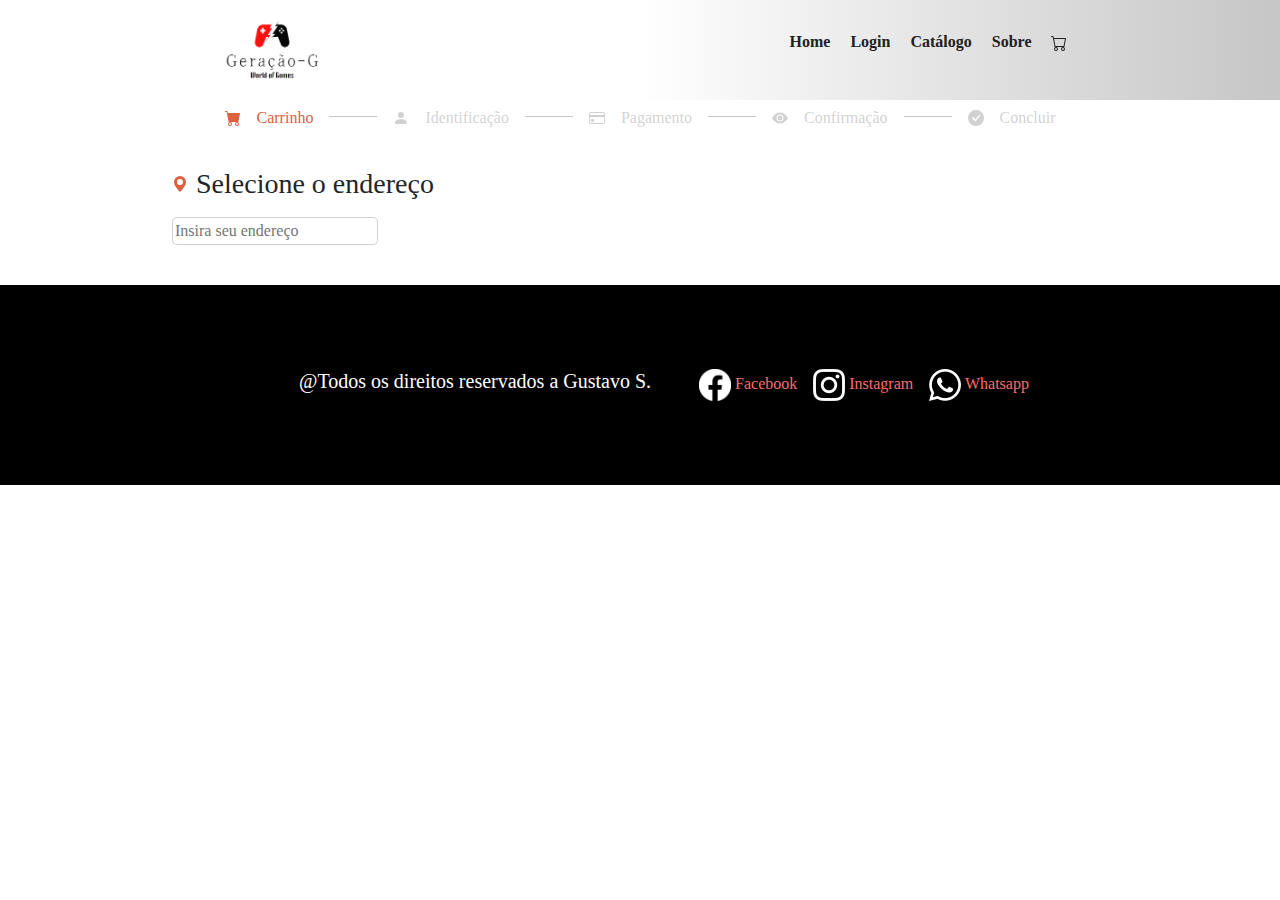
==== pages/carrinho.html @ b07d60b7 "Initial commit" ====
<!DOCTYPE html>
<html lang="en">
<head>
    <meta charset="UTF-8">
    <meta http-equiv="X-UA-Compatible" content="IE=edge">
    <meta name="viewport" content="width=device-width, initial-scale=1.0">
    <title>Carrinho - Geração-G</title>
    <link rel="stylesheet" href="/styles/main.css">
    <link rel="stylesheet" href="/styles/carrinho.css">
    <link rel="stylesheet" href="https://cdn.jsdelivr.net/npm/bootstrap@5.3.2/dist/css/bootstrap.min.css">
</head>
<body>
    <div class="page">
        <header>
            <div class="logo">
                <img src="../images/icon/logo png.png" alt="">
            </div>
            <nav>
                <ul>
                    <li><a href="../index.html">Home</a></li>
                    <li><a href="login.html">Login</a></li>
                    <li><a href="catalogo.html">Catálogo</a></li>
                    <li><a href="sobre.html">Sobre</a></li>
                    <li><a href="carrinho.html"><svg xmlns="http://www.w3.org/2000/svg" width="16" height="16" fill="currentColor" class="bi bi-cart" viewBox="0 0 16 16">
                        <path d="M0 1.5A.5.5 0 0 1 .5 1H2a.5.5 0 0 1 .485.379L2.89 3H14.5a.5.5 0 0 1 .491.592l-1.5 8A.5.5 0 0 1 13 12H4a.5.5 0 0 1-.491-.408L2.01 3.607 1.61 2H.5a.5.5 0 0 1-.5-.5M3.102 4l1.313 7h8.17l1.313-7H3.102zM5 12a2 2 0 1 0 0 4 2 2 0 0 0 0-4m7 0a2 2 0 1 0 0 4 2 2 0 0 0 0-4m-7 1a1 1 0 1 1 0 2 1 1 0 0 1 0-2m7 0a1 1 0 1 1 0 2 1 1 0 0 1 0-2"/>
                      </svg></a></li>
                </ul>
            </nav>
        </header>
            <main>
                <section id="processoPagamento" class="d-flex justify-content-center gap-3">
                    <div id="carrinho" class="d-flex gap-3 align-items-center">
                        <svg xmlns="http://www.w3.org/2000/svg" width="16" height="16" fill="#dd6041" class="bi bi-cart-fill" viewBox="0 0 16 16">
                            <path d="M0 1.5A.5.5 0 0 1 .5 1H2a.5.5 0 0 1 .485.379L2.89 3H14.5a.5.5 0 0 1 .491.592l-1.5 8A.5.5 0 0 1 13 12H4a.5.5 0 0 1-.491-.408L2.01 3.607 1.61 2H.5a.5.5 0 0 1-.5-.5M5 12a2 2 0 1 0 0 4 2 2 0 0 0 0-4m7 0a2 2 0 1 0 0 4 2 2 0 0 0 0-4m-7 1a1 1 0 1 1 0 2 1 1 0 0 1 0-2m7 0a1 1 0 1 1 0 2 1 1 0 0 1 0-2"/>
                          </svg>
                          <h5 class="my-2">Carrinho</h5>
                    </div>
                    <div id="linha" >
                        <hr style="background-color: black">
                    </div>
                    <div id="identificacao" class="d-flex gap-3 align-items-center">
                        <svg xmlns="http://www.w3.org/2000/svg" width="16" height="16" fill="#8080805d" class="bi bi-person-fill" viewBox="0 0 16 16">
                            <path d="M3 14s-1 0-1-1 1-4 6-4 6 3 6 4-1 1-1 1zm5-6a3 3 0 1 0 0-6 3 3 0 0 0 0 6"/>
                          </svg>
                          <h5 class="my-1">Identificação</h5>

                    </div>
                    <div id="linha" >
                        <hr style="background-color: black">
                    </div>
                    <div id="pagamento" class="d-flex gap-3 align-items-center">
                        <svg xmlns="http://www.w3.org/2000/svg" width="16" height="16" fill="#8080805d" class="bi bi-credit-card" viewBox="0 0 16 16">
                            <path d="M0 4a2 2 0 0 1 2-2h12a2 2 0 0 1 2 2v8a2 2 0 0 1-2 2H2a2 2 0 0 1-2-2zm2-1a1 1 0 0 0-1 1v1h14V4a1 1 0 0 0-1-1zm13 4H1v5a1 1 0 0 0 1 1h12a1 1 0 0 0 1-1z"/>
                            <path d="M2 10a1 1 0 0 1 1-1h1a1 1 0 0 1 1 1v1a1 1 0 0 1-1 1H3a1 1 0 0 1-1-1z"/>
                          </svg>
                          <h5 class="my-2">Pagamento</h5>
                    </div>
                    <div id="linha" >
                        <hr style="background-color: black">
                    </div>
                    <div id="confirmacao" class="d-flex gap-3 align-items-center">
                        <svg xmlns="http://www.w3.org/2000/svg" width="16" height="16" fill="#8080805d" class="bi bi-eye-fill" viewBox="0 0 16 16">
                            <path d="M10.5 8a2.5 2.5 0 1 1-5 0 2.5 2.5 0 0 1 5 0"/>
                            <path d="M0 8s3-5.5 8-5.5S16 8 16 8s-3 5.5-8 5.5S0 8 0 8m8 3.5a3.5 3.5 0 1 0 0-7 3.5 3.5 0 0 0 0 7"/>
                          </svg>
                          <h5 class="my-2">Confirmação</h5>
                    </div>
                    <div id="linha" >
                        <hr style="background-color: black">
                    </div>
                    <div id="concluir" class="d-flex gap-3 align-items-center">
                        <svg xmlns="http://www.w3.org/2000/svg" width="16" height="16" fill="#8080805d" class="bi bi-check-circle-fill" viewBox="0 0 16 16">
                            <path d="M16 8A8 8 0 1 1 0 8a8 8 0 0 1 16 0m-3.97-3.03a.75.75 0 0 0-1.08.022L7.477 9.417 5.384 7.323a.75.75 0 0 0-1.06 1.06L6.97 11.03a.75.75 0 0 0 1.079-.02l3.992-4.99a.75.75 0 0 0-.01-1.05z"/>
                          </svg>
                          <h5 class="my-2">Concluir</h5>
                    </div>
                </section>
                <section id="selectCep" class="container my-4">
                    <div id="endereco" class="d-flex align-items-center gap-2">
                        <svg xmlns="http://www.w3.org/2000/svg" width="16" height="16" fill="#dd6041" class="bi bi-geo-alt-fill" viewBox="0 0 16 16">
                            <path d="M8 16s6-5.686 6-10A6 6 0 0 0 2 6c0 4.314 6 10 6 10m0-7a3 3 0 1 1 0-6 3 3 0 0 1 0 6"/>
                          </svg>
                          <h3 class="my-2">Selecione o endereço</h3>
                    </div>
                    <div id="inputCep">
                        <input  class="my-2" name="cep" id="cep" placeholder="Insira seu endereço">
                    </div>
                </section>

                <section id="produtos">
                        

                </section>

            </main>

            <footer class="d-flex">
                <div class="container-fluid d-flex align-items-center justify-content-center">
                  <div class="rights mx-5">
                    <h5>@Todos os direitos reservados a Gustavo S.</h5>
                  </div>
                  <div class="img-redes d-flex gap-3">
                    <a href="#"><img src="../images/icon/facebook-icon-white-png.png" alt=""> Facebook</a>
                    <a href="#"><img src="../images/icon/instagram-icon-512x512-j4mm2gtq.png" alt=""> Instagram</a>
                    <a href="#"><img src="../images/icon/whatsapp-icon-white.png" alt=""> Whatsapp</a>
                  </div>
                </div>
                
              </footer>
        
    </div>


    <script src="https://cdn.jsdelivr.net/npm/@popperjs/core@2.11.8/dist/umd/popper.min.js" integrity="sha384-I7E8VVD/ismYTF4hNIPjVp/Zjvgyol6VFvRkX/vR+Vc4jQkC+hVqc2pM8ODewa9r" crossorigin="anonymous"></script>
</body>
</html>
---- styles/main.css ----
*{
    text-decoration: none !important;
    font-family: 'Trebuchet MS', 'Lucida Sans Unicode', 'Lucida Grande', 'Lucida Sans'!important;
}


:root{
    --cor-fundo: #ffffff;
    --cor-nav:#222020;
    --cor-hover:#fa0000;
    --cor-cinza:#e9e9e9;
    --cor-form:#000000b9;
    --cor-cinza-claro:#e2e2e2;
    --cor-link:#fa6d6d;
    --cor-titulo: rgb(255, 255, 255); 
    --cor-stroke: #000000;  
}

header{
    width: 100% !important;
    height: 100px !important;
    display: flex !important;
    flex-direction: row !important;
    justify-content: space-around !important;
    align-items: center !important;
    background: linear-gradient(90deg, rgb(255, 255, 255) 50%, rgb(199, 198, 198) 100%);
}
.logo img{
    width: 120px !important;
    height: 90px !important;
    border-radius: 80px !important;
    background-color: var(--cor-fundo);

}
header nav ul {
    display: flex!important;
    flex-direction: row!important;
    list-style: none !important;
    gap: 20px;
}

header nav ul li a{
    font-weight: bold !important;
    color:var(--cor-nav) !important;
    transition: color 300ms !important;
}

header nav ul li a:hover{
    color: var(--cor-hover) !important;

}


footer{
    width: 100%;
    height: 13rem;
    background-color: #000000;
    border-top: 0.5rem solid #ffffff;
    color: var(--cor-titulo);
}
.img-redes a img{
    width: 2rem;
    height: 2rem;
}
footer a{
    color: var(--cor-link);
}
footer a:hover{
    color: var(--cor-hover);
}
---- styles/carrinho.css ----
#carrinho h5{
    color: #dd6041 !important;
}
section h5{
    color: #8080805d !important;
    font-size: 12pt;
}
#linha{
    
    width: 3rem;
    height: 0.2rem;
}

#selectCep{
    width: 60rem;
}
input{
    border-radius: 5px;
    border: 1px solid #8080805d;
}
input:focus{
    outline: none;
    border: 2px solid #dd6041;
}
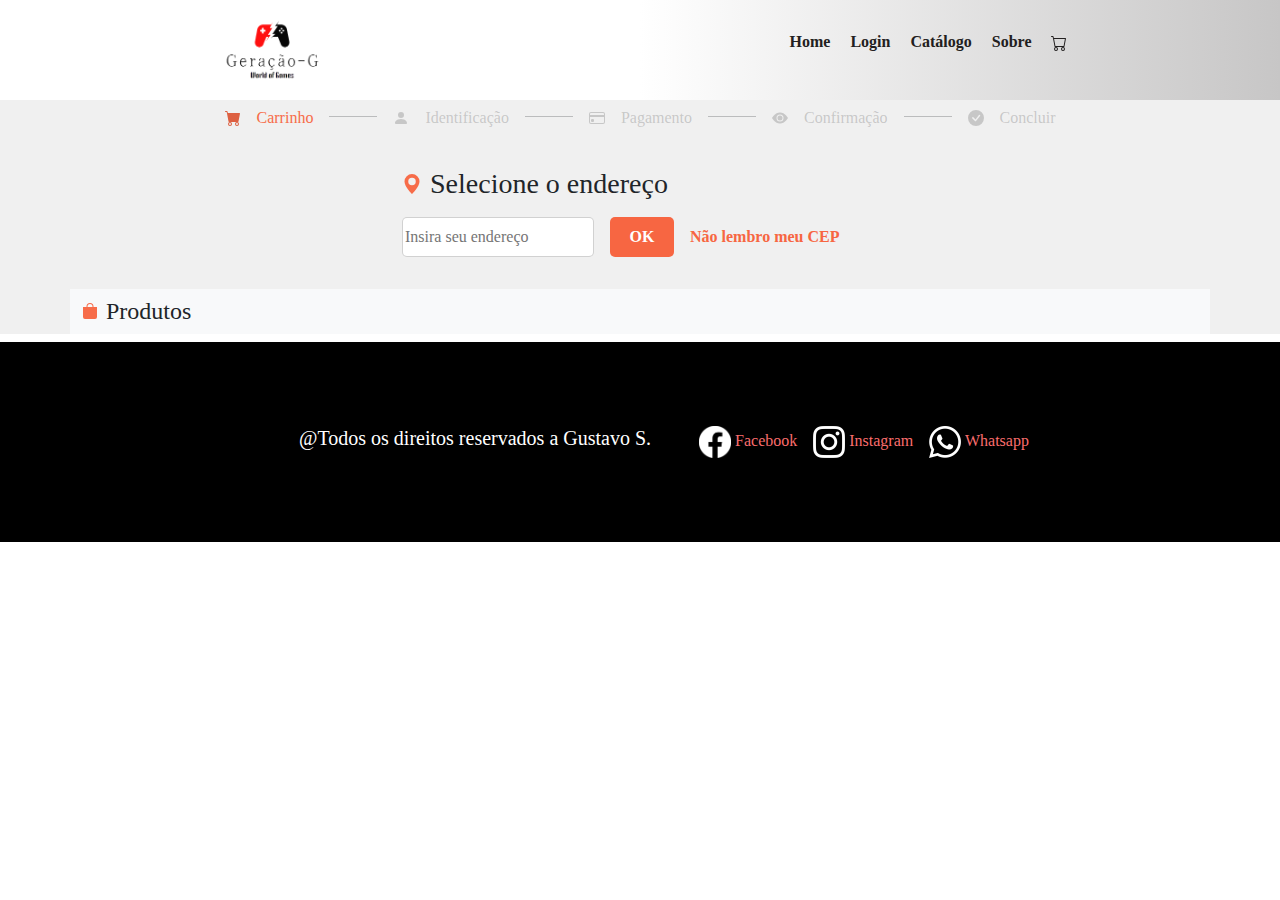
==== commit 343c4c79: "up" ====
--- a/pages/carrinho.html
+++ b/pages/carrinho.html
@@ -75,15 +75,28 @@
                           <h5 class="my-2">Concluir</h5>
                     </div>
                 </section>
-                <section id="selectCep" class="container my-4">
-                    <div id="endereco" class="d-flex align-items-center gap-2">
-                        <svg xmlns="http://www.w3.org/2000/svg" width="16" height="16" fill="#dd6041" class="bi bi-geo-alt-fill" viewBox="0 0 16 16">
-                            <path d="M8 16s6-5.686 6-10A6 6 0 0 0 2 6c0 4.314 6 10 6 10m0-7a3 3 0 1 1 0-6 3 3 0 0 1 0 6"/>
+                <section id="selectCep" class="my-4">
+                    <div class="container">
+                        <div id="endereco" class="d-flex align-items-center gap-2">
+                            <svg xmlns="http://www.w3.org/2000/svg" width="20" height="20" fill="#f76c49" class="bi bi-geo-alt-fill" viewBox="0 0 16 16">
+                                <path d="M8 16s6-5.686 6-10A6 6 0 0 0 2 6c0 4.314 6 10 6 10m0-7a3 3 0 1 1 0-6 3 3 0 0 1 0 6"/>
+                              </svg>
+                              <h3 class="my-2">Selecione o endereço</h3>
+                        </div>
+                        <div id="inputCep" class="d-flex align-items-center gap-3">
+                            <input  class="my-2" name="cep" id="cep" placeholder="Insira seu endereço">
+                            <button type="button" name="btnCep" id="btnCep">OK</button>
+                            <a href="https://buscacepinter.correios.com.br/app/endereco/index.php" target="_blank" id="esqueciCEP" >Não lembro meu CEP</a>
+                        
+                        </div>
+                    </div>
+                </section>
+                <section id="produtos" class="container bg-light">
+                    <div id="boxCarrinho" class="d-flex align-items-center gap-2">
+                        <svg xmlns="http://www.w3.org/2000/svg" width="16" height="16" fill="#f76c49" class="bi bi-bag-fill" viewBox="0 0 16 16">
+                            <path d="M8 1a2.5 2.5 0 0 1 2.5 2.5V4h-5v-.5A2.5 2.5 0 0 1 8 1m3.5 3v-.5a3.5 3.5 0 1 0-7 0V4H1v10a2 2 0 0 0 2 2h10a2 2 0 0 0 2-2V4z"/>
                           </svg>
-                          <h3 class="my-2">Selecione o endereço</h3>
-                    </div>
-                    <div id="inputCep">
-                        <input  class="my-2" name="cep" id="cep" placeholder="Insira seu endereço">
+                          <h4 class="my-2">Produtos</h4>
                     </div>
                 </section>
 
--- a/styles/carrinho.css
+++ b/styles/carrinho.css
@@ -1,5 +1,9 @@
+main{
+    background-color: #f0f0f0;
+}
+
 #carrinho h5{
-    color: #dd6041 !important;
+    color: #f76c49 !important;
 }
 section h5{
     color: #8080805d !important;
@@ -12,13 +16,31 @@
 }
 
 #selectCep{
-    width: 60rem;
+    width: 100rem;
+    margin-left: 10rem;
 }
 input{
+    width: 12rem;
+    height: 2.5rem;
     border-radius: 5px;
     border: 1px solid #8080805d;
 }
 input:focus{
     outline: none;
-    border: 2px solid #dd6041;
-}+    border: 2px solid #f76642;
+}
+
+#btnCep{
+    width: 4rem;
+    height: 2.5rem;
+    border: none;
+    border-radius: 5px;
+    background-color: #f76642;
+    color: var(--cor-fundo);
+    font-weight: bold;
+}
+
+#esqueciCEP{
+    color: #f76642;
+    font-weight: bold;
+}
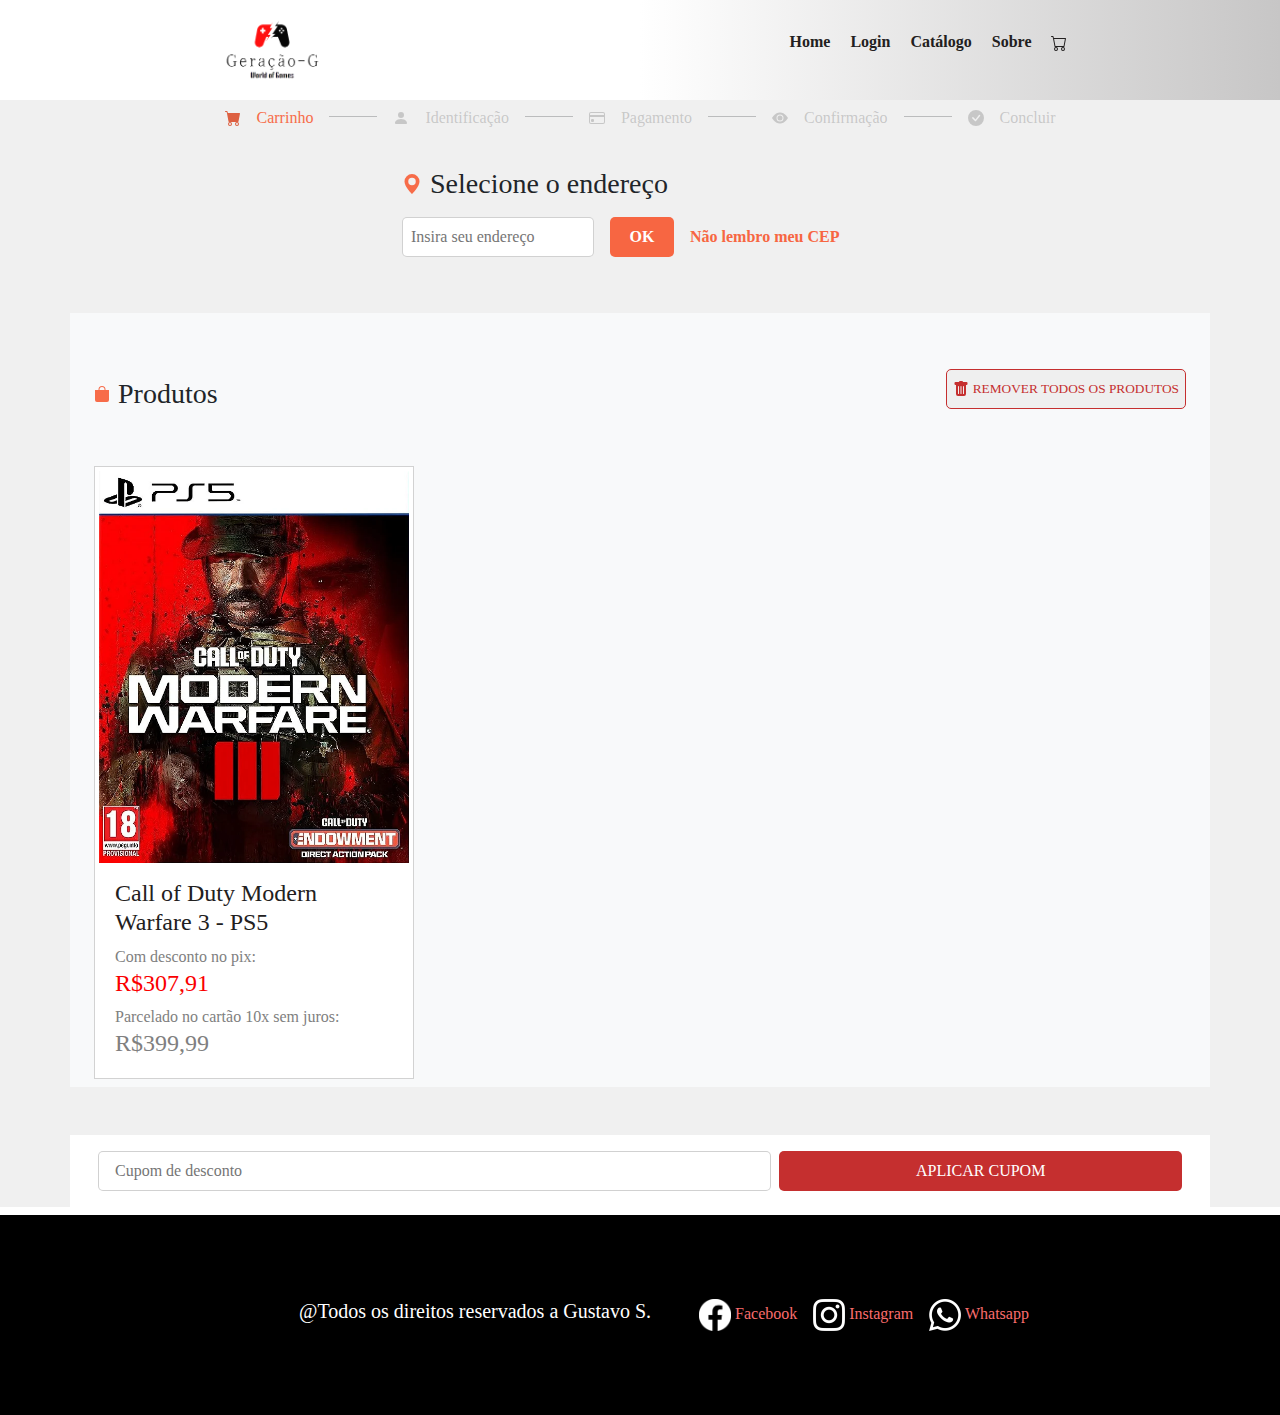
==== commit c0c8ff05: "up" ====
--- a/pages/carrinho.html
+++ b/pages/carrinho.html
@@ -84,26 +84,51 @@
                               <h3 class="my-2">Selecione o endereço</h3>
                         </div>
                         <div id="inputCep" class="d-flex align-items-center gap-3">
-                            <input  class="my-2" name="cep" id="cep" placeholder="Insira seu endereço">
+                            <input  class="my-2 px-2" name="cep" id="cep" placeholder="Insira seu endereço">
                             <button type="button" name="btnCep" id="btnCep">OK</button>
                             <a href="https://buscacepinter.correios.com.br/app/endereco/index.php" target="_blank" id="esqueciCEP" >Não lembro meu CEP</a>
                         
                         </div>
                     </div>
                 </section>
-                <section id="produtos" class="container bg-light">
-                    <div id="boxCarrinho" class="d-flex align-items-center gap-2">
-                        <svg xmlns="http://www.w3.org/2000/svg" width="16" height="16" fill="#f76c49" class="bi bi-bag-fill" viewBox="0 0 16 16">
-                            <path d="M8 1a2.5 2.5 0 0 1 2.5 2.5V4h-5v-.5A2.5 2.5 0 0 1 8 1m3.5 3v-.5a3.5 3.5 0 1 0-7 0V4H1v10a2 2 0 0 0 2 2h10a2 2 0 0 0 2-2V4z"/>
-                          </svg>
-                          <h4 class="my-2">Produtos</h4>
+                <section id="produtos" class="container bg-light my-5 py-2 px-4">
+                    <div id="boxCarrinho" class="d-flex justify-content-between my-5 ">
+                        <div id="tituloProdutos" class="d-flex align-items-center gap-2">
+                            <svg xmlns="http://www.w3.org/2000/svg" width="16" height="16" fill="#f76c49" class="bi bi-bag-fill" viewBox="0 0 16 16">
+                                <path d="M8 1a2.5 2.5 0 0 1 2.5 2.5V4h-5v-.5A2.5 2.5 0 0 1 8 1m3.5 3v-.5a3.5 3.5 0 1 0-7 0V4H1v10a2 2 0 0 0 2 2h10a2 2 0 0 0 2-2V4z"/>
+                              </svg>
+                              <h3 class="my-2">Produtos</h3>
+                        </div>
+                          <div id="removerProduto">
+                            <button type="button" id="removerTodosProdutos" class="d-flex align-items-center gap-1">
+                                <svg xmlns="http://www.w3.org/2000/svg" width="16" height="16" fill="#c52f2f" class="bi bi-trash-fill" viewBox="0 0 16 16">
+                                    <path d="M2.5 1a1 1 0 0 0-1 1v1a1 1 0 0 0 1 1H3v9a2 2 0 0 0 2 2h6a2 2 0 0 0 2-2V4h.5a1 1 0 0 0 1-1V2a1 1 0 0 0-1-1H10a1 1 0 0 0-1-1H7a1 1 0 0 0-1 1zm3 4a.5.5 0 0 1 .5.5v7a.5.5 0 0 1-1 0v-7a.5.5 0 0 1 .5-.5M8 5a.5.5 0 0 1 .5.5v7a.5.5 0 0 1-1 0v-7A.5.5 0 0 1 8 5m3 .5v7a.5.5 0 0 1-1 0v-7a.5.5 0 0 1 1 0"/>
+                                  </svg>
+                                  <p class="my-2">REMOVER TODOS OS PRODUTOS</p>
+                            </button>
+                          </div>
+                    </div>
+                    <div class="card p-1" style="width: 20rem; border-radius: 0;">
+                        <img src="../images/games/COD-MW3-PS5.jpg" class="card-img-top " style="border-radius: 0;" alt="Call of Duty Modern Warfare 3">
+                        <div class="card-body">
+                          <h4 class="card-title" style="color:var(--cor-nav)">Call of Duty Modern Warfare 3 - PS5</h4>
+                          <span>Com desconto no pix:
+                              <h4 class="card-title" style="color: var(--cor-hover)"> R$307,91</h4>
+                          </span>
+                          <span>Parcelado no cartão 10x sem juros:<h4 class="card-text"> R$399,99</h4></span>
+                          
+                    
+                        </div>
+                      </div>
+                </section>
+                <section id="cupom" class="container p-3">
+                    <div id="boxCupom" class="container d-flex gap-2 ">
+                        <input type="text" name="checkCupom" placeholder="Cupom de desconto" class="px-3" style="width: 50rem;">
+                        <button type="button" style="width: 30rem;" id="btnCupom">APLICAR CUPOM</button>
                     </div>
                 </section>
 
-                <section id="produtos">
-                        
-
-                </section>
+            
 
             </main>
 
--- a/styles/carrinho.css
+++ b/styles/carrinho.css
@@ -44,3 +44,25 @@
     color: #f76642;
     font-weight: bold;
 }
+
+#removerTodosProdutos{
+    border: 1px solid #c52f2f;
+    border-radius: 5px;
+    color: #c52f2f;
+    font-size: 10pt;
+}
+
+span, h4 > span{
+    color: gray;
+    font: 12pt !important;
+}
+#cupom{
+    background-color: var(--cor-fundo);
+}
+#btnCupom{
+    background-color: #c52f2f;
+    color: white;
+    border-radius: 5px;
+    border: none;
+
+}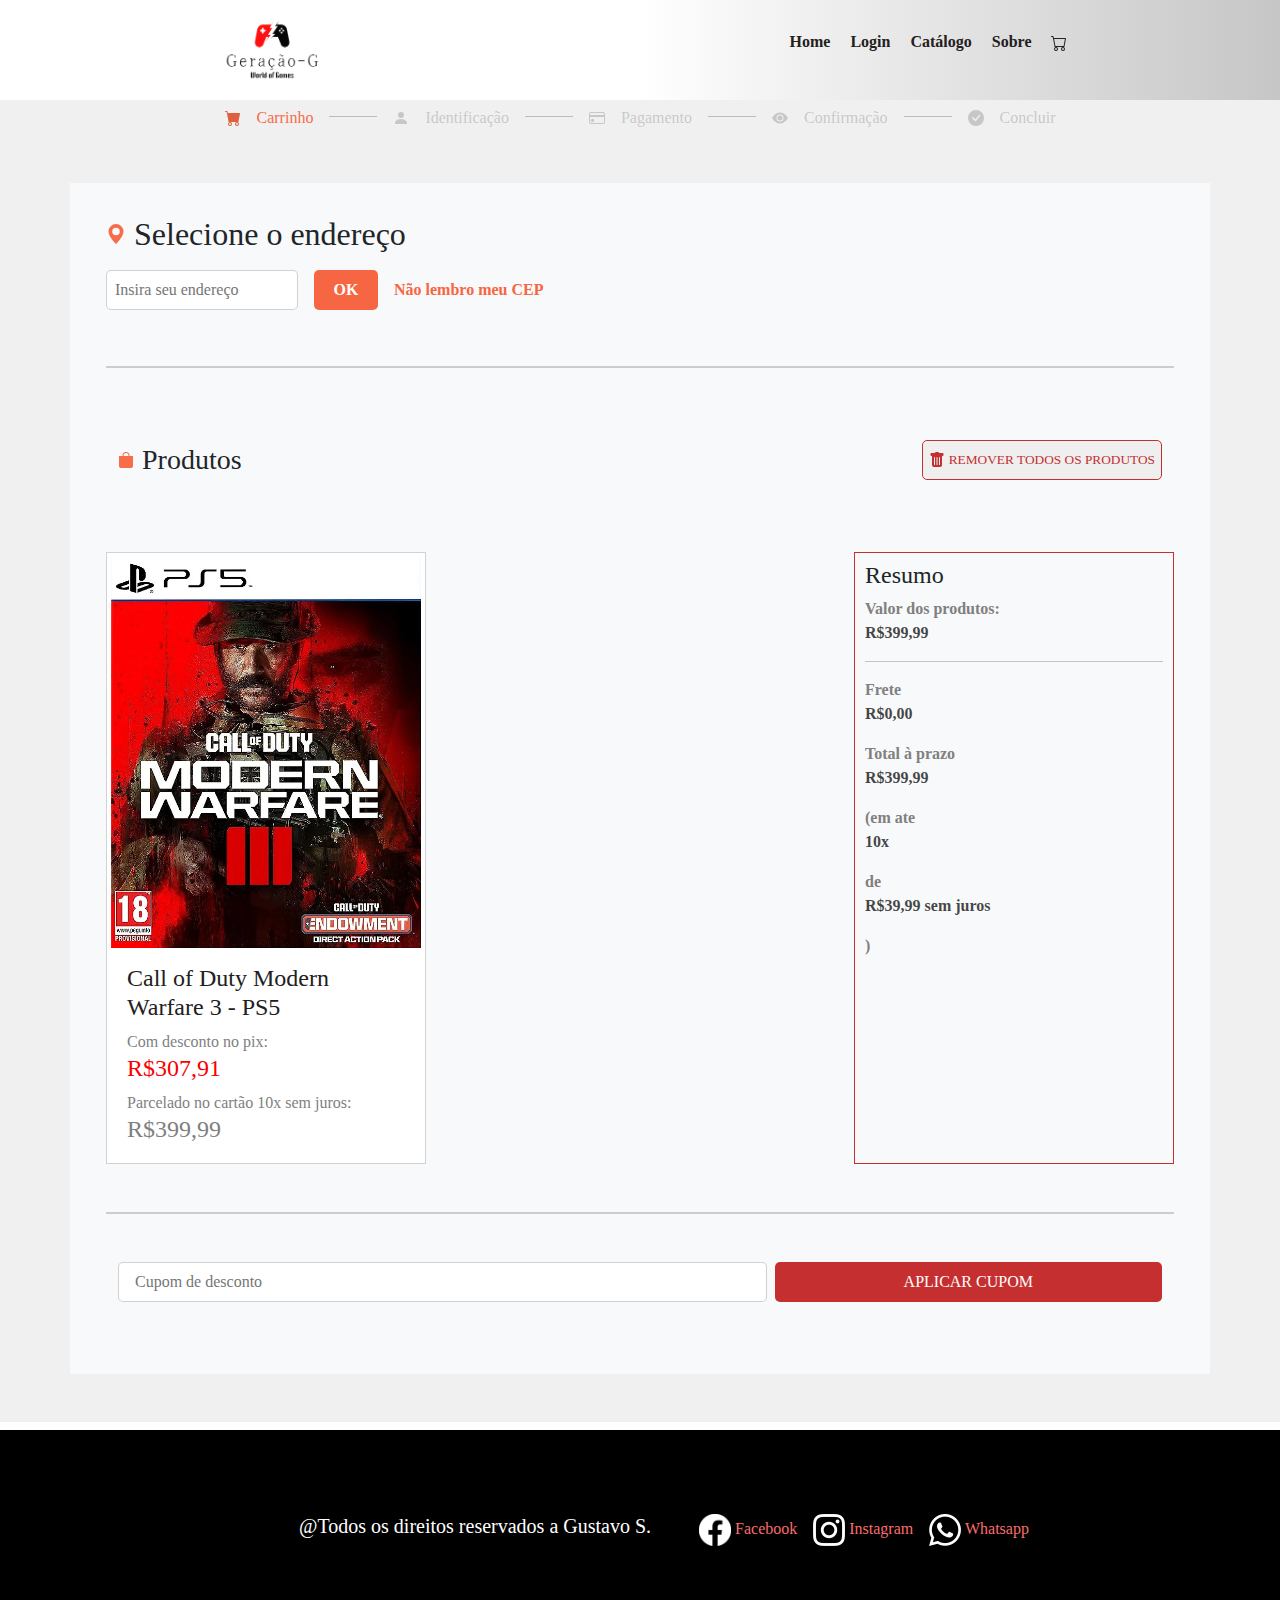
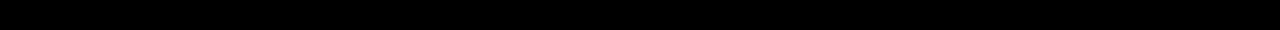
==== commit 67b77bad: "up" ====
--- a/pages/carrinho.html
+++ b/pages/carrinho.html
@@ -10,7 +10,7 @@
     <link rel="stylesheet" href="https://cdn.jsdelivr.net/npm/bootstrap@5.3.2/dist/css/bootstrap.min.css">
 </head>
 <body>
-    <div class="page">
+    <div class="page" style="background-color: #f0f0f0;">
         <header>
             <div class="logo">
                 <img src="../images/icon/logo png.png" alt="">
@@ -27,107 +27,122 @@
                 </ul>
             </nav>
         </header>
-            <main>
-                <section id="processoPagamento" class="d-flex justify-content-center gap-3">
-                    <div id="carrinho" class="d-flex gap-3 align-items-center">
-                        <svg xmlns="http://www.w3.org/2000/svg" width="16" height="16" fill="#dd6041" class="bi bi-cart-fill" viewBox="0 0 16 16">
-                            <path d="M0 1.5A.5.5 0 0 1 .5 1H2a.5.5 0 0 1 .485.379L2.89 3H14.5a.5.5 0 0 1 .491.592l-1.5 8A.5.5 0 0 1 13 12H4a.5.5 0 0 1-.491-.408L2.01 3.607 1.61 2H.5a.5.5 0 0 1-.5-.5M5 12a2 2 0 1 0 0 4 2 2 0 0 0 0-4m7 0a2 2 0 1 0 0 4 2 2 0 0 0 0-4m-7 1a1 1 0 1 1 0 2 1 1 0 0 1 0-2m7 0a1 1 0 1 1 0 2 1 1 0 0 1 0-2"/>
-                          </svg>
-                          <h5 class="my-2">Carrinho</h5>
-                    </div>
-                    <div id="linha" >
-                        <hr style="background-color: black">
-                    </div>
-                    <div id="identificacao" class="d-flex gap-3 align-items-center">
-                        <svg xmlns="http://www.w3.org/2000/svg" width="16" height="16" fill="#8080805d" class="bi bi-person-fill" viewBox="0 0 16 16">
-                            <path d="M3 14s-1 0-1-1 1-4 6-4 6 3 6 4-1 1-1 1zm5-6a3 3 0 1 0 0-6 3 3 0 0 0 0 6"/>
-                          </svg>
-                          <h5 class="my-1">Identificação</h5>
-
-                    </div>
-                    <div id="linha" >
-                        <hr style="background-color: black">
-                    </div>
-                    <div id="pagamento" class="d-flex gap-3 align-items-center">
-                        <svg xmlns="http://www.w3.org/2000/svg" width="16" height="16" fill="#8080805d" class="bi bi-credit-card" viewBox="0 0 16 16">
-                            <path d="M0 4a2 2 0 0 1 2-2h12a2 2 0 0 1 2 2v8a2 2 0 0 1-2 2H2a2 2 0 0 1-2-2zm2-1a1 1 0 0 0-1 1v1h14V4a1 1 0 0 0-1-1zm13 4H1v5a1 1 0 0 0 1 1h12a1 1 0 0 0 1-1z"/>
-                            <path d="M2 10a1 1 0 0 1 1-1h1a1 1 0 0 1 1 1v1a1 1 0 0 1-1 1H3a1 1 0 0 1-1-1z"/>
-                          </svg>
-                          <h5 class="my-2">Pagamento</h5>
-                    </div>
-                    <div id="linha" >
-                        <hr style="background-color: black">
-                    </div>
-                    <div id="confirmacao" class="d-flex gap-3 align-items-center">
-                        <svg xmlns="http://www.w3.org/2000/svg" width="16" height="16" fill="#8080805d" class="bi bi-eye-fill" viewBox="0 0 16 16">
-                            <path d="M10.5 8a2.5 2.5 0 1 1-5 0 2.5 2.5 0 0 1 5 0"/>
-                            <path d="M0 8s3-5.5 8-5.5S16 8 16 8s-3 5.5-8 5.5S0 8 0 8m8 3.5a3.5 3.5 0 1 0 0-7 3.5 3.5 0 0 0 0 7"/>
-                          </svg>
-                          <h5 class="my-2">Confirmação</h5>
-                    </div>
-                    <div id="linha" >
-                        <hr style="background-color: black">
-                    </div>
-                    <div id="concluir" class="d-flex gap-3 align-items-center">
-                        <svg xmlns="http://www.w3.org/2000/svg" width="16" height="16" fill="#8080805d" class="bi bi-check-circle-fill" viewBox="0 0 16 16">
-                            <path d="M16 8A8 8 0 1 1 0 8a8 8 0 0 1 16 0m-3.97-3.03a.75.75 0 0 0-1.08.022L7.477 9.417 5.384 7.323a.75.75 0 0 0-1.06 1.06L6.97 11.03a.75.75 0 0 0 1.079-.02l3.992-4.99a.75.75 0 0 0-.01-1.05z"/>
-                          </svg>
-                          <h5 class="my-2">Concluir</h5>
-                    </div>
+            <main class="container-fluid">
+                <section id="processoPagamento" class="d-flex  justify-content-center gap-3">
+                    
+                        <div id="carrinho" class="d-flex gap-3 align-items-center">
+                            <svg xmlns="http://www.w3.org/2000/svg" width="16" height="16" fill="#dd6041" class="bi bi-cart-fill" viewBox="0 0 16 16">
+                                <path d="M0 1.5A.5.5 0 0 1 .5 1H2a.5.5 0 0 1 .485.379L2.89 3H14.5a.5.5 0 0 1 .491.592l-1.5 8A.5.5 0 0 1 13 12H4a.5.5 0 0 1-.491-.408L2.01 3.607 1.61 2H.5a.5.5 0 0 1-.5-.5M5 12a2 2 0 1 0 0 4 2 2 0 0 0 0-4m7 0a2 2 0 1 0 0 4 2 2 0 0 0 0-4m-7 1a1 1 0 1 1 0 2 1 1 0 0 1 0-2m7 0a1 1 0 1 1 0 2 1 1 0 0 1 0-2"/>
+                              </svg>
+                              <h5 class="my-2">Carrinho</h5>
+                        </div>
+                        <div id="linha" >
+                            <hr style="background-color: black">
+                        </div>
+                        <div id="identificacao" class="d-flex gap-3 align-items-center">
+                            <svg xmlns="http://www.w3.org/2000/svg" width="16" height="16" fill="#8080805d" class="bi bi-person-fill" viewBox="0 0 16 16">
+                                <path d="M3 14s-1 0-1-1 1-4 6-4 6 3 6 4-1 1-1 1zm5-6a3 3 0 1 0 0-6 3 3 0 0 0 0 6"/>
+                              </svg>
+                              <h5 class="my-1">Identificação</h5>
+                        </div>
+                        <div id="linha" >
+                            <hr style="background-color: black">
+                        </div>
+                        <div id="pagamento" class="d-flex gap-3 align-items-center">
+                            <svg xmlns="http://www.w3.org/2000/svg" width="16" height="16" fill="#8080805d" class="bi bi-credit-card" viewBox="0 0 16 16">
+                                <path d="M0 4a2 2 0 0 1 2-2h12a2 2 0 0 1 2 2v8a2 2 0 0 1-2 2H2a2 2 0 0 1-2-2zm2-1a1 1 0 0 0-1 1v1h14V4a1 1 0 0 0-1-1zm13 4H1v5a1 1 0 0 0 1 1h12a1 1 0 0 0 1-1z"/>
+                                <path d="M2 10a1 1 0 0 1 1-1h1a1 1 0 0 1 1 1v1a1 1 0 0 1-1 1H3a1 1 0 0 1-1-1z"/>
+                              </svg>
+                              <h5 class="my-2">Pagamento</h5>
+                        </div>
+                        <div id="linha" >
+                            <hr style="background-color: black">
+                        </div>
+                        <div id="confirmacao" class="d-flex gap-3 align-items-center">
+                            <svg xmlns="http://www.w3.org/2000/svg" width="16" height="16" fill="#8080805d" class="bi bi-eye-fill" viewBox="0 0 16 16">
+                                <path d="M10.5 8a2.5 2.5 0 1 1-5 0 2.5 2.5 0 0 1 5 0"/>
+                                <path d="M0 8s3-5.5 8-5.5S16 8 16 8s-3 5.5-8 5.5S0 8 0 8m8 3.5a3.5 3.5 0 1 0 0-7 3.5 3.5 0 0 0 0 7"/>
+                              </svg>
+                              <h5 class="my-2">Confirmação</h5>
+                        </div>
+                        <div id="linha" >
+                            <hr style="background-color: black">
+                        </div>
+                        <div id="concluir" class="d-flex gap-3 align-items-center">
+                            <svg xmlns="http://www.w3.org/2000/svg" width="16" height="16" fill="#8080805d" class="bi bi-check-circle-fill" viewBox="0 0 16 16">
+                                <path d="M16 8A8 8 0 1 1 0 8a8 8 0 0 1 16 0m-3.97-3.03a.75.75 0 0 0-1.08.022L7.477 9.417 5.384 7.323a.75.75 0 0 0-1.06 1.06L6.97 11.03a.75.75 0 0 0 1.079-.02l3.992-4.99a.75.75 0 0 0-.01-1.05z"/>
+                              </svg>
+                              <h5 class="my-2">Concluir</h5>
+                        </div>
+                        </section>
+                        <section id="selectCep" class="container d-flex my-5 p-4 bg-light">
+                         <div class="container boxCarrinho ">
+                        
+                            <div id="endereco" class="d-flex align-items-center gap-2">
+                                <svg xmlns="http://www.w3.org/2000/svg" width="20" height="20" fill="#f76c49" class="bi bi-geo-alt-fill" viewBox="0 0 16 16">
+                                    <path d="M8 16s6-5.686 6-10A6 6 0 0 0 2 6c0 4.314 6 10 6 10m0-7a3 3 0 1 1 0-6 3 3 0 0 1 0 6"/>
+                                  </svg>
+                                  <h2 class="my-2">Selecione o endereço</h2>
+                            </div>
+                            <div id="inputCep" class="d-flex align-items-center gap-3">
+                                <input  class="my-2 px-2" name="cep" id="cep" placeholder="Insira seu endereço">
+                                <button type="button" name="btnCep" id="btnCep">OK</button>
+                                <a href="https://buscacepinter.correios.com.br/app/endereco/index.php" target="_blank" id="esqueciCEP" >Não lembro meu CEP</a>
+                        
+                            </div>
+                            <div class="linha my-5">
+                            </div>
+                            <div id="boxCarrinho" class="d-flex container-fluid justify-content-between my-5 ">
+                                <div id="tituloProdutos" class="d-flex align-items-center gap-2">
+                                    <svg xmlns="http://www.w3.org/2000/svg" width="16" height="16" fill="#f76c49" class="bi bi-bag-fill" viewBox="0 0 16 16">
+                                        <path d="M8 1a2.5 2.5 0 0 1 2.5 2.5V4h-5v-.5A2.5 2.5 0 0 1 8 1m3.5 3v-.5a3.5 3.5 0 1 0-7 0V4H1v10a2 2 0 0 0 2 2h10a2 2 0 0 0 2-2V4z"/>
+                                      </svg>
+                                      <h3 class="my-2">Produtos</h3>
+                                </div>
+                                  <div id="removerProduto" class="my-4">
+                                    <button type="button" id="removerTodosProdutos" class="d-flex align-items-center gap-1">
+                                        <svg xmlns="http://www.w3.org/2000/svg" width="16" height="16" fill="#c52f2f" class="bi bi-trash-fill" viewBox="0 0 16 16">
+                                            <path d="M2.5 1a1 1 0 0 0-1 1v1a1 1 0 0 0 1 1H3v9a2 2 0 0 0 2 2h6a2 2 0 0 0 2-2V4h.5a1 1 0 0 0 1-1V2a1 1 0 0 0-1-1H10a1 1 0 0 0-1-1H7a1 1 0 0 0-1 1zm3 4a.5.5 0 0 1 .5.5v7a.5.5 0 0 1-1 0v-7a.5.5 0 0 1 .5-.5M8 5a.5.5 0 0 1 .5.5v7a.5.5 0 0 1-1 0v-7A.5.5 0 0 1 8 5m3 .5v7a.5.5 0 0 1-1 0v-7a.5.5 0 0 1 1 0"/>
+                                          </svg>
+                                          <p class="my-2">REMOVER TODOS OS PRODUTOS</p>
+                                    </button>
+                                 
+                                  </div>
+                            </div>
+                            <div id="midCarrinho" class="d-flex justify-content-between">
+                                <div class="card p-1" style="width: 20rem; border-radius: 0;">
+                                    <img src="../images/games/COD-MW3-PS5.jpg" class="card-img-top " style="border-radius: 0;" alt="Call of Duty Modern Warfare 3">
+                                    <div class="card-body">
+                                      <h4 class="card-title" style="color:var(--cor-nav)">Call of Duty Modern Warfare 3 - PS5</h4>
+                                      <span>Com desconto no pix:
+                                          <h4 class="card-title" style="color: var(--cor-hover)"> R$307,91</h4>
+                                      </span>
+                                      <span>Parcelado no cartão 10x sem juros:<h4 class="card-text"> R$399,99</h4></span>
+                                    </div>
+                                
+                                    </div>
+                                    <div id="resumo" >
+                                        <div id="boxResumo" class="my-2">
+                                            <h4>Resumo</h4>
+                                            <span>Valor dos produtos: <p>R$399,99</p></span>
+                                            <hr>
+                                            <span>Frete <p>R$0,00</p></span>
+                                            <span>Total à prazo <p>R$399,99</p></span>
+                                            <span>(em ate<p>10x</p> de <p>R$39,99 sem juros</p>)</span>
+                                        </div>
+                                  </div>
+                            </div>
+                              <div class="linha my-5">
+                              </div>
+                              <div id="boxCupom" class="container d-flex gap-2 my-5 ">
+                                <input type="text" name="checkCupom" placeholder="Cupom de desconto" class="px-3" style="width: 50rem;">
+                                <button type="button" style="width: 30rem;" id="btnCupom">APLICAR CUPOM</button>
+                            </div>
+                        </div>
+                   
+                  
                 </section>
-                <section id="selectCep" class="my-4">
-                    <div class="container">
-                        <div id="endereco" class="d-flex align-items-center gap-2">
-                            <svg xmlns="http://www.w3.org/2000/svg" width="20" height="20" fill="#f76c49" class="bi bi-geo-alt-fill" viewBox="0 0 16 16">
-                                <path d="M8 16s6-5.686 6-10A6 6 0 0 0 2 6c0 4.314 6 10 6 10m0-7a3 3 0 1 1 0-6 3 3 0 0 1 0 6"/>
-                              </svg>
-                              <h3 class="my-2">Selecione o endereço</h3>
-                        </div>
-                        <div id="inputCep" class="d-flex align-items-center gap-3">
-                            <input  class="my-2 px-2" name="cep" id="cep" placeholder="Insira seu endereço">
-                            <button type="button" name="btnCep" id="btnCep">OK</button>
-                            <a href="https://buscacepinter.correios.com.br/app/endereco/index.php" target="_blank" id="esqueciCEP" >Não lembro meu CEP</a>
-                        
-                        </div>
-                    </div>
-                </section>
-                <section id="produtos" class="container bg-light my-5 py-2 px-4">
-                    <div id="boxCarrinho" class="d-flex justify-content-between my-5 ">
-                        <div id="tituloProdutos" class="d-flex align-items-center gap-2">
-                            <svg xmlns="http://www.w3.org/2000/svg" width="16" height="16" fill="#f76c49" class="bi bi-bag-fill" viewBox="0 0 16 16">
-                                <path d="M8 1a2.5 2.5 0 0 1 2.5 2.5V4h-5v-.5A2.5 2.5 0 0 1 8 1m3.5 3v-.5a3.5 3.5 0 1 0-7 0V4H1v10a2 2 0 0 0 2 2h10a2 2 0 0 0 2-2V4z"/>
-                              </svg>
-                              <h3 class="my-2">Produtos</h3>
-                        </div>
-                          <div id="removerProduto">
-                            <button type="button" id="removerTodosProdutos" class="d-flex align-items-center gap-1">
-                                <svg xmlns="http://www.w3.org/2000/svg" width="16" height="16" fill="#c52f2f" class="bi bi-trash-fill" viewBox="0 0 16 16">
-                                    <path d="M2.5 1a1 1 0 0 0-1 1v1a1 1 0 0 0 1 1H3v9a2 2 0 0 0 2 2h6a2 2 0 0 0 2-2V4h.5a1 1 0 0 0 1-1V2a1 1 0 0 0-1-1H10a1 1 0 0 0-1-1H7a1 1 0 0 0-1 1zm3 4a.5.5 0 0 1 .5.5v7a.5.5 0 0 1-1 0v-7a.5.5 0 0 1 .5-.5M8 5a.5.5 0 0 1 .5.5v7a.5.5 0 0 1-1 0v-7A.5.5 0 0 1 8 5m3 .5v7a.5.5 0 0 1-1 0v-7a.5.5 0 0 1 1 0"/>
-                                  </svg>
-                                  <p class="my-2">REMOVER TODOS OS PRODUTOS</p>
-                            </button>
-                          </div>
-                    </div>
-                    <div class="card p-1" style="width: 20rem; border-radius: 0;">
-                        <img src="../images/games/COD-MW3-PS5.jpg" class="card-img-top " style="border-radius: 0;" alt="Call of Duty Modern Warfare 3">
-                        <div class="card-body">
-                          <h4 class="card-title" style="color:var(--cor-nav)">Call of Duty Modern Warfare 3 - PS5</h4>
-                          <span>Com desconto no pix:
-                              <h4 class="card-title" style="color: var(--cor-hover)"> R$307,91</h4>
-                          </span>
-                          <span>Parcelado no cartão 10x sem juros:<h4 class="card-text"> R$399,99</h4></span>
-                          
-                    
-                        </div>
-                      </div>
-                </section>
-                <section id="cupom" class="container p-3">
-                    <div id="boxCupom" class="container d-flex gap-2 ">
-                        <input type="text" name="checkCupom" placeholder="Cupom de desconto" class="px-3" style="width: 50rem;">
-                        <button type="button" style="width: 30rem;" id="btnCupom">APLICAR CUPOM</button>
-                    </div>
-                </section>
-
+              
             
 
             </main>
--- a/styles/carrinho.css
+++ b/styles/carrinho.css
@@ -15,10 +15,10 @@
     height: 0.2rem;
 }
 
-#selectCep{
-    width: 100rem;
+/* #selectCep{
+    width: 80rem;
     margin-left: 10rem;
-}
+} */
 input{
     width: 12rem;
     height: 2.5rem;
@@ -30,6 +30,10 @@
     border: 2px solid #f76642;
 }
 
+.boxCarrinho{
+    width: 100%;
+    height: 100%;
+}
 #btnCep{
     width: 4rem;
     height: 2.5rem;
@@ -65,4 +69,22 @@
     border-radius: 5px;
     border: none;
 
+}
+.linha{
+    width: 100%;
+    height: 2px !important;
+    background-color: #8080805d;
+}
+#resumo{
+    width: 20rem;
+    border: 1px solid #c52f2f;
+    padding: 0 10px;
+    
+}
+#resumo p{
+    font-weight: bold;
+    color: #000000be;
+}
+#resumo span{
+    font-weight: bold;
 }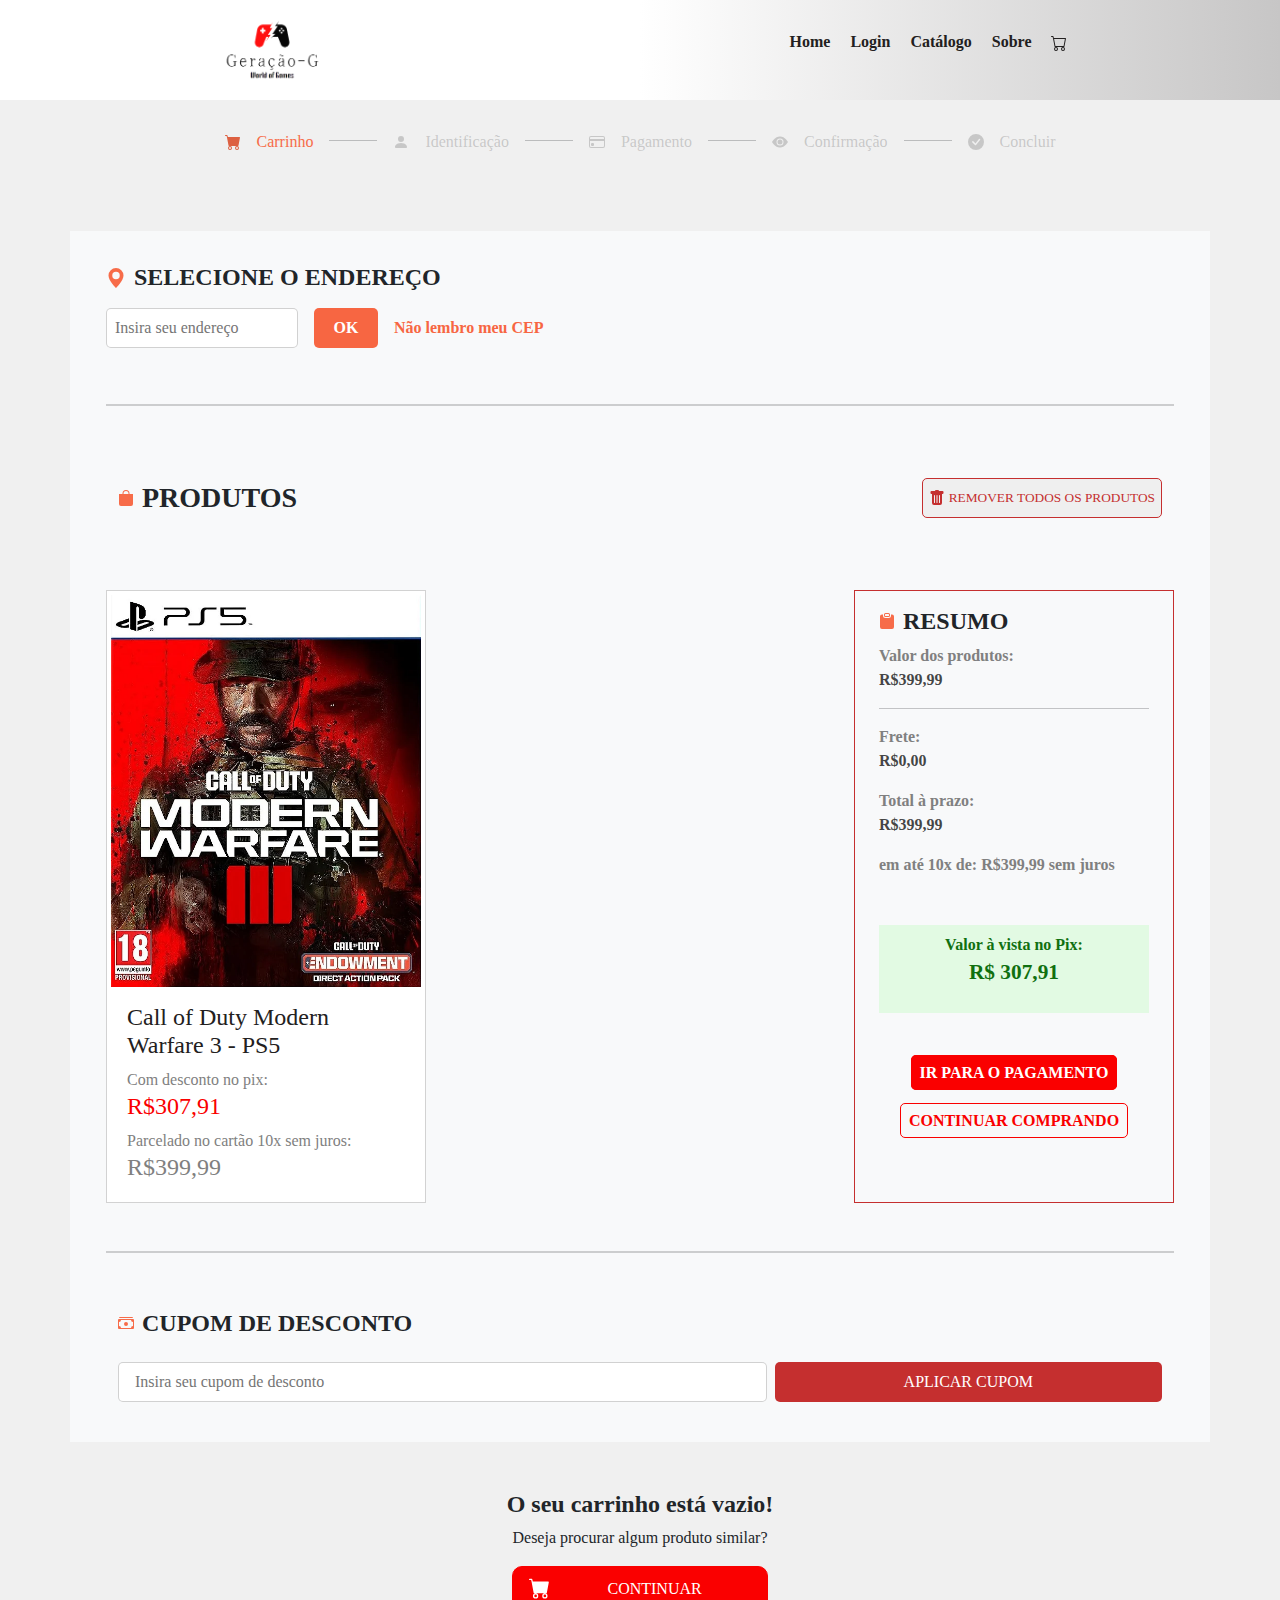
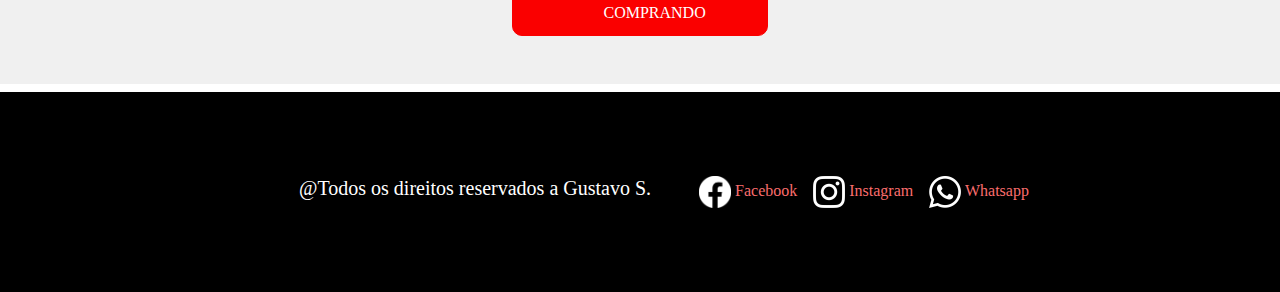
==== commit 63807e5e: "up" ====
--- a/pages/carrinho.html
+++ b/pages/carrinho.html
@@ -28,120 +28,155 @@
             </nav>
         </header>
             <main class="container-fluid">
-                <section id="processoPagamento" class="d-flex  justify-content-center gap-3">
-                    
-                        <div id="carrinho" class="d-flex gap-3 align-items-center">
-                            <svg xmlns="http://www.w3.org/2000/svg" width="16" height="16" fill="#dd6041" class="bi bi-cart-fill" viewBox="0 0 16 16">
-                                <path d="M0 1.5A.5.5 0 0 1 .5 1H2a.5.5 0 0 1 .485.379L2.89 3H14.5a.5.5 0 0 1 .491.592l-1.5 8A.5.5 0 0 1 13 12H4a.5.5 0 0 1-.491-.408L2.01 3.607 1.61 2H.5a.5.5 0 0 1-.5-.5M5 12a2 2 0 1 0 0 4 2 2 0 0 0 0-4m7 0a2 2 0 1 0 0 4 2 2 0 0 0 0-4m-7 1a1 1 0 1 1 0 2 1 1 0 0 1 0-2m7 0a1 1 0 1 1 0 2 1 1 0 0 1 0-2"/>
-                              </svg>
-                              <h5 class="my-2">Carrinho</h5>
-                        </div>
-                        <div id="linha" >
-                            <hr style="background-color: black">
-                        </div>
-                        <div id="identificacao" class="d-flex gap-3 align-items-center">
-                            <svg xmlns="http://www.w3.org/2000/svg" width="16" height="16" fill="#8080805d" class="bi bi-person-fill" viewBox="0 0 16 16">
-                                <path d="M3 14s-1 0-1-1 1-4 6-4 6 3 6 4-1 1-1 1zm5-6a3 3 0 1 0 0-6 3 3 0 0 0 0 6"/>
-                              </svg>
-                              <h5 class="my-1">Identificação</h5>
-                        </div>
-                        <div id="linha" >
-                            <hr style="background-color: black">
-                        </div>
-                        <div id="pagamento" class="d-flex gap-3 align-items-center">
-                            <svg xmlns="http://www.w3.org/2000/svg" width="16" height="16" fill="#8080805d" class="bi bi-credit-card" viewBox="0 0 16 16">
-                                <path d="M0 4a2 2 0 0 1 2-2h12a2 2 0 0 1 2 2v8a2 2 0 0 1-2 2H2a2 2 0 0 1-2-2zm2-1a1 1 0 0 0-1 1v1h14V4a1 1 0 0 0-1-1zm13 4H1v5a1 1 0 0 0 1 1h12a1 1 0 0 0 1-1z"/>
-                                <path d="M2 10a1 1 0 0 1 1-1h1a1 1 0 0 1 1 1v1a1 1 0 0 1-1 1H3a1 1 0 0 1-1-1z"/>
-                              </svg>
-                              <h5 class="my-2">Pagamento</h5>
-                        </div>
-                        <div id="linha" >
-                            <hr style="background-color: black">
-                        </div>
-                        <div id="confirmacao" class="d-flex gap-3 align-items-center">
-                            <svg xmlns="http://www.w3.org/2000/svg" width="16" height="16" fill="#8080805d" class="bi bi-eye-fill" viewBox="0 0 16 16">
-                                <path d="M10.5 8a2.5 2.5 0 1 1-5 0 2.5 2.5 0 0 1 5 0"/>
-                                <path d="M0 8s3-5.5 8-5.5S16 8 16 8s-3 5.5-8 5.5S0 8 0 8m8 3.5a3.5 3.5 0 1 0 0-7 3.5 3.5 0 0 0 0 7"/>
-                              </svg>
-                              <h5 class="my-2">Confirmação</h5>
-                        </div>
-                        <div id="linha" >
-                            <hr style="background-color: black">
-                        </div>
-                        <div id="concluir" class="d-flex gap-3 align-items-center">
-                            <svg xmlns="http://www.w3.org/2000/svg" width="16" height="16" fill="#8080805d" class="bi bi-check-circle-fill" viewBox="0 0 16 16">
-                                <path d="M16 8A8 8 0 1 1 0 8a8 8 0 0 1 16 0m-3.97-3.03a.75.75 0 0 0-1.08.022L7.477 9.417 5.384 7.323a.75.75 0 0 0-1.06 1.06L6.97 11.03a.75.75 0 0 0 1.079-.02l3.992-4.99a.75.75 0 0 0-.01-1.05z"/>
-                              </svg>
-                              <h5 class="my-2">Concluir</h5>
-                        </div>
-                        </section>
-                        <section id="selectCep" class="container d-flex my-5 p-4 bg-light">
-                         <div class="container boxCarrinho ">
-                        
-                            <div id="endereco" class="d-flex align-items-center gap-2">
-                                <svg xmlns="http://www.w3.org/2000/svg" width="20" height="20" fill="#f76c49" class="bi bi-geo-alt-fill" viewBox="0 0 16 16">
-                                    <path d="M8 16s6-5.686 6-10A6 6 0 0 0 2 6c0 4.314 6 10 6 10m0-7a3 3 0 1 1 0-6 3 3 0 0 1 0 6"/>
-                                  </svg>
-                                  <h2 class="my-2">Selecione o endereço</h2>
-                            </div>
-                            <div id="inputCep" class="d-flex align-items-center gap-3">
-                                <input  class="my-2 px-2" name="cep" id="cep" placeholder="Insira seu endereço">
-                                <button type="button" name="btnCep" id="btnCep">OK</button>
-                                <a href="https://buscacepinter.correios.com.br/app/endereco/index.php" target="_blank" id="esqueciCEP" >Não lembro meu CEP</a>
-                        
-                            </div>
-                            <div class="linha my-5">
-                            </div>
-                            <div id="boxCarrinho" class="d-flex container-fluid justify-content-between my-5 ">
-                                <div id="tituloProdutos" class="d-flex align-items-center gap-2">
-                                    <svg xmlns="http://www.w3.org/2000/svg" width="16" height="16" fill="#f76c49" class="bi bi-bag-fill" viewBox="0 0 16 16">
-                                        <path d="M8 1a2.5 2.5 0 0 1 2.5 2.5V4h-5v-.5A2.5 2.5 0 0 1 8 1m3.5 3v-.5a3.5 3.5 0 1 0-7 0V4H1v10a2 2 0 0 0 2 2h10a2 2 0 0 0 2-2V4z"/>
+                <div class="temProduto">
+                    <section id="processoPagamento" class="d-flex  justify-content-center gap-3">
+                    
+                            <div id="carrinho" class="d-flex gap-3 align-items-center my-4">
+                                <svg xmlns="http://www.w3.org/2000/svg" width="16" height="16" fill="#dd6041" class="bi bi-cart-fill" viewBox="0 0 16 16">
+                                    <path d="M0 1.5A.5.5 0 0 1 .5 1H2a.5.5 0 0 1 .485.379L2.89 3H14.5a.5.5 0 0 1 .491.592l-1.5 8A.5.5 0 0 1 13 12H4a.5.5 0 0 1-.491-.408L2.01 3.607 1.61 2H.5a.5.5 0 0 1-.5-.5M5 12a2 2 0 1 0 0 4 2 2 0 0 0 0-4m7 0a2 2 0 1 0 0 4 2 2 0 0 0 0-4m-7 1a1 1 0 1 1 0 2 1 1 0 0 1 0-2m7 0a1 1 0 1 1 0 2 1 1 0 0 1 0-2"/>
+                                  </svg>
+                                  <h5 class="my-2">Carrinho</h5>
+                            </div>
+                            <div id="linha" class="my-4" >
+                                <hr style="background-color: black">
+                            </div>
+                            <div id="identificacao" class="d-flex gap-3 align-items-center">
+                                <svg xmlns="http://www.w3.org/2000/svg" width="16" height="16" fill="#8080805d" class="bi bi-person-fill" viewBox="0 0 16 16">
+                                    <path d="M3 14s-1 0-1-1 1-4 6-4 6 3 6 4-1 1-1 1zm5-6a3 3 0 1 0 0-6 3 3 0 0 0 0 6"/>
+                                  </svg>
+                                  <h5 class="my-1">Identificação</h5>
+                            </div>
+                            <div id="linha" class="my-4" >
+                                <hr style="background-color: black">
+                            </div>
+                            <div id="pagamento" class="d-flex gap-3 align-items-center">
+                                <svg xmlns="http://www.w3.org/2000/svg" width="16" height="16" fill="#8080805d" class="bi bi-credit-card" viewBox="0 0 16 16">
+                                    <path d="M0 4a2 2 0 0 1 2-2h12a2 2 0 0 1 2 2v8a2 2 0 0 1-2 2H2a2 2 0 0 1-2-2zm2-1a1 1 0 0 0-1 1v1h14V4a1 1 0 0 0-1-1zm13 4H1v5a1 1 0 0 0 1 1h12a1 1 0 0 0 1-1z"/>
+                                    <path d="M2 10a1 1 0 0 1 1-1h1a1 1 0 0 1 1 1v1a1 1 0 0 1-1 1H3a1 1 0 0 1-1-1z"/>
+                                  </svg>
+                                  <h5 class="my-2">Pagamento</h5>
+                            </div>
+                            <div id="linha" class="my-4" >
+                                <hr style="background-color: black">
+                            </div>
+                            <div id="confirmacao" class="d-flex gap-3 align-items-center">
+                                <svg xmlns="http://www.w3.org/2000/svg" width="16" height="16" fill="#8080805d" class="bi bi-eye-fill" viewBox="0 0 16 16">
+                                    <path d="M10.5 8a2.5 2.5 0 1 1-5 0 2.5 2.5 0 0 1 5 0"/>
+                                    <path d="M0 8s3-5.5 8-5.5S16 8 16 8s-3 5.5-8 5.5S0 8 0 8m8 3.5a3.5 3.5 0 1 0 0-7 3.5 3.5 0 0 0 0 7"/>
+                                  </svg>
+                                  <h5 class="my-2">Confirmação</h5>
+                            </div>
+                            <div id="linha" class="my-4" >
+                                <hr style="background-color: black">
+                            </div>
+                            <div id="concluir" class="d-flex gap-3 align-items-center">
+                                <svg xmlns="http://www.w3.org/2000/svg" width="16" height="16" fill="#8080805d" class="bi bi-check-circle-fill" viewBox="0 0 16 16">
+                                    <path d="M16 8A8 8 0 1 1 0 8a8 8 0 0 1 16 0m-3.97-3.03a.75.75 0 0 0-1.08.022L7.477 9.417 5.384 7.323a.75.75 0 0 0-1.06 1.06L6.97 11.03a.75.75 0 0 0 1.079-.02l3.992-4.99a.75.75 0 0 0-.01-1.05z"/>
+                                  </svg>
+                                  <h5 class="my-2">Concluir</h5>
+                            </div>
+                            </section>
+                            <section id="selectCep" class="container d-flex my-5 p-4 bg-light">
+                             <div class="container boxCarrinho ">
+                    
+                                <div id="endereco" class="d-flex align-items-center gap-2">
+                                    <svg xmlns="http://www.w3.org/2000/svg" width="20" height="20" fill="#f76c49" class="bi bi-geo-alt-fill" viewBox="0 0 16 16">
+                                        <path d="M8 16s6-5.686 6-10A6 6 0 0 0 2 6c0 4.314 6 10 6 10m0-7a3 3 0 1 1 0-6 3 3 0 0 1 0 6"/>
                                       </svg>
-                                      <h3 class="my-2">Produtos</h3>
-                                </div>
-                                  <div id="removerProduto" class="my-4">
-                                    <button type="button" id="removerTodosProdutos" class="d-flex align-items-center gap-1">
-                                        <svg xmlns="http://www.w3.org/2000/svg" width="16" height="16" fill="#c52f2f" class="bi bi-trash-fill" viewBox="0 0 16 16">
-                                            <path d="M2.5 1a1 1 0 0 0-1 1v1a1 1 0 0 0 1 1H3v9a2 2 0 0 0 2 2h6a2 2 0 0 0 2-2V4h.5a1 1 0 0 0 1-1V2a1 1 0 0 0-1-1H10a1 1 0 0 0-1-1H7a1 1 0 0 0-1 1zm3 4a.5.5 0 0 1 .5.5v7a.5.5 0 0 1-1 0v-7a.5.5 0 0 1 .5-.5M8 5a.5.5 0 0 1 .5.5v7a.5.5 0 0 1-1 0v-7A.5.5 0 0 1 8 5m3 .5v7a.5.5 0 0 1-1 0v-7a.5.5 0 0 1 1 0"/>
+                                      <h4 class="my-2" style="font-weight: bold;">SELECIONE O ENDEREÇO</h4>
+                                </div>
+                                <div id="inputCep" class="d-flex align-items-center gap-3">
+                                    <input  class="my-2 px-2" name="cep" id="cep" placeholder="Insira seu endereço">
+                                    <button type="button" name="btnCep" id="btnCep">OK</button>
+                                    <a href="https://buscacepinter.correios.com.br/app/endereco/index.php" target="_blank" id="esqueciCEP" >Não lembro meu CEP</a>
+                    
+                                </div>
+                                <div class="linha my-5">
+                                </div>
+                                <div id="boxCarrinho" class="d-flex container-fluid justify-content-between my-5 ">
+                                    <div id="tituloProdutos" class="d-flex align-items-center gap-2">
+                                        <svg xmlns="http://www.w3.org/2000/svg" width="16" height="16" fill="#f76c49" class="bi bi-bag-fill" viewBox="0 0 16 16">
+                                            <path d="M8 1a2.5 2.5 0 0 1 2.5 2.5V4h-5v-.5A2.5 2.5 0 0 1 8 1m3.5 3v-.5a3.5 3.5 0 1 0-7 0V4H1v10a2 2 0 0 0 2 2h10a2 2 0 0 0 2-2V4z"/>
                                           </svg>
-                                          <p class="my-2">REMOVER TODOS OS PRODUTOS</p>
-                                    </button>
-                                 
+                                          <h3 class="my-2" style="font-weight: bold;">PRODUTOS</h3>
+                                    </div>
+                                      <div id="removerProduto" class="my-4">
+                                        <button type="button" id="removerTodosProdutos" class="d-flex align-items-center gap-1">
+                                            <svg xmlns="http://www.w3.org/2000/svg" width="16" height="16" fill="#c52f2f" class="bi bi-trash-fill" viewBox="0 0 16 16">
+                                                <path d="M2.5 1a1 1 0 0 0-1 1v1a1 1 0 0 0 1 1H3v9a2 2 0 0 0 2 2h6a2 2 0 0 0 2-2V4h.5a1 1 0 0 0 1-1V2a1 1 0 0 0-1-1H10a1 1 0 0 0-1-1H7a1 1 0 0 0-1 1zm3 4a.5.5 0 0 1 .5.5v7a.5.5 0 0 1-1 0v-7a.5.5 0 0 1 .5-.5M8 5a.5.5 0 0 1 .5.5v7a.5.5 0 0 1-1 0v-7A.5.5 0 0 1 8 5m3 .5v7a.5.5 0 0 1-1 0v-7a.5.5 0 0 1 1 0"/>
+                                              </svg>
+                                              <p class="my-2">REMOVER TODOS OS PRODUTOS</p>
+                                        </button>
+                    
+                                      </div>
+                                </div>
+                                <div id="midCarrinho" class="d-flex justify-content-between">
+                                    <div class="card p-1" style="width: 20rem; border-radius: 0;">
+                                        <img src="../images/games/COD-MW3-PS5.jpg" class="card-img-top " style="border-radius: 0;" alt="Call of Duty Modern Warfare 3">
+                                        <div class="card-body">
+                                          <h4 class="card-title" style="color:var(--cor-nav)">Call of Duty Modern Warfare 3 - PS5</h4>
+                                          <span>Com desconto no pix:
+                                              <h4 class="card-title" style="color: var(--cor-hover)"> R$307,91</h4>
+                                          </span>
+                                          <span>Parcelado no cartão 10x sem juros:<h4 class="card-text"> R$399,99</h4></span>
+                                        </div>
+                    
+                                        </div>
+                                        <div id="resumo" class="px-4" >
+                                            <div id="boxResumo" class="my-2">
+                                                <div id="tituloResumo" class="d-flex align-items-center gap-2">
+                                                    <svg xmlns="http://www.w3.org/2000/svg" width="16" height="16" fill="#f76c49" class="bi bi-clipboard-fill" viewBox="0 0 16 16">
+                                                        <path fill-rule="evenodd" d="M10 1.5a.5.5 0 0 0-.5-.5h-3a.5.5 0 0 0-.5.5v1a.5.5 0 0 0 .5.5h3a.5.5 0 0 0 .5-.5zm-5 0A1.5 1.5 0 0 1 6.5 0h3A1.5 1.5 0 0 1 11 1.5v1A1.5 1.5 0 0 1 9.5 4h-3A1.5 1.5 0 0 1 5 2.5zm-2 0h1v1A2.5 2.5 0 0 0 6.5 5h3A2.5 2.5 0 0 0 12 2.5v-1h1a2 2 0 0 1 2 2V14a2 2 0 0 1-2 2H3a2 2 0 0 1-2-2V3.5a2 2 0 0 1 2-2"/>
+                                                      </svg>
+                                                    <h4 class="my-2" style="font-weight: bold;">RESUMO</h4>
+                    
+                                                </div>
+                                                <span>Valor dos produtos: <p>R$399,99</p></span>
+                                                <hr>
+                                                <span>Frete: <p>R$0,00</p></span>
+                                                <span>Total à prazo: <p>R$399,99</p></span>
+                                                <span> em até 10x de: R$399,99 sem juros</span>
+                                            </div>
+                                            <div id="aVista" class="text-center my-5 d-flex flex-column align-items-center ">
+                                                <span>Valor à vista no Pix:</span>
+                                                <p>R$ 307,91</p>
+                                            </div>
+                                            <div class="btnPagamento text-center my-4">
+                                                <a href="login.html" id="btnPagamento">Ir para o pagamento</a>
+                                            </div>
+                                            <div class="btnContinuar text-center m-2" >
+                                                <a href="catalogo.html" id="btnContinuar">Continuar comprando</a>
+                                            </div>
+                                      </div>
+                                </div>
+                                  <div class="linha my-5">
                                   </div>
-                            </div>
-                            <div id="midCarrinho" class="d-flex justify-content-between">
-                                <div class="card p-1" style="width: 20rem; border-radius: 0;">
-                                    <img src="../images/games/COD-MW3-PS5.jpg" class="card-img-top " style="border-radius: 0;" alt="Call of Duty Modern Warfare 3">
-                                    <div class="card-body">
-                                      <h4 class="card-title" style="color:var(--cor-nav)">Call of Duty Modern Warfare 3 - PS5</h4>
-                                      <span>Com desconto no pix:
-                                          <h4 class="card-title" style="color: var(--cor-hover)"> R$307,91</h4>
-                                      </span>
-                                      <span>Parcelado no cartão 10x sem juros:<h4 class="card-text"> R$399,99</h4></span>
+                                  <div id="Cupom" class="container">
+                                    <div class="tituloCupom  d-flex align-items-center gap-2">
+                                        <svg xmlns="http://www.w3.org/2000/svg" width="16" height="16" fill="#f76c49" class="bi bi-cash-stack" viewBox="0 0 16 16">
+                                            <path d="M1 3a1 1 0 0 1 1-1h12a1 1 0 0 1 1 1zm7 8a2 2 0 1 0 0-4 2 2 0 0 0 0 4"/>
+                                            <path d="M0 5a1 1 0 0 1 1-1h14a1 1 0 0 1 1 1v8a1 1 0 0 1-1 1H1a1 1 0 0 1-1-1zm3 0a2 2 0 0 1-2 2v4a2 2 0 0 1 2 2h10a2 2 0 0 1 2-2V7a2 2 0 0 1-2-2z"/>
+                                          </svg>
+                                        <h4 class="my-2" style="font-weight: bold;">CUPOM DE DESCONTO</h4>
                                     </div>
-                                
-                                    </div>
-                                    <div id="resumo" >
-                                        <div id="boxResumo" class="my-2">
-                                            <h4>Resumo</h4>
-                                            <span>Valor dos produtos: <p>R$399,99</p></span>
-                                            <hr>
-                                            <span>Frete <p>R$0,00</p></span>
-                                            <span>Total à prazo <p>R$399,99</p></span>
-                                            <span>(em ate<p>10x</p> de <p>R$39,99 sem juros</p>)</span>
-                                        </div>
+                                      <div id="boxCupom" class="d-flex gap-2 my-3 ">
+                                        <input type="text" name="checkCupom" placeholder="Insira seu cupom de desconto" class="px-3" style="width: 50rem;">
+                                        <button type="button" style="width: 30rem;" id="btnCupom">APLICAR CUPOM</button>
+                                     </div>
                                   </div>
                             </div>
-                              <div class="linha my-5">
-                              </div>
-                              <div id="boxCupom" class="container d-flex gap-2 my-5 ">
-                                <input type="text" name="checkCupom" placeholder="Cupom de desconto" class="px-3" style="width: 50rem;">
-                                <button type="button" style="width: 30rem;" id="btnCupom">APLICAR CUPOM</button>
-                            </div>
-                        </div>
-                   
-                  
-                </section>
+                    
+                    
+                    </section>
+                </div>
+                <div class="naoTemProduto d-flex flex-column align-items-center my-5">
+                    <h4 style="font-weight: bold;">O seu carrinho está vazio!</h4>
+                    <p>Deseja procurar algum produto similar?</p>
+                    <a href="catalogo.html" class="text-center d-flex gap-2"> <svg xmlns="http://www.w3.org/2000/svg" width="22" height="22" fill="#ffff" class="bi bi-cart-fill" viewBox="0 0 16 16">
+                        <path d="M0 1.5A.5.5 0 0 1 .5 1H2a.5.5 0 0 1 .485.379L2.89 3H14.5a.5.5 0 0 1 .491.592l-1.5 8A.5.5 0 0 1 13 12H4a.5.5 0 0 1-.491-.408L2.01 3.607 1.61 2H.5a.5.5 0 0 1-.5-.5M5 12a2 2 0 1 0 0 4 2 2 0 0 0 0-4m7 0a2 2 0 1 0 0 4 2 2 0 0 0 0-4m-7 1a1 1 0 1 1 0 2 1 1 0 0 1 0-2m7 0a1 1 0 1 1 0 2 1 1 0 0 1 0-2"/>
+                      </svg>
+                         CONTINUAR COMPRANDO</a>
+                </div>
               
             
 
@@ -165,5 +200,7 @@
 
 
     <script src="https://cdn.jsdelivr.net/npm/@popperjs/core@2.11.8/dist/umd/popper.min.js" integrity="sha384-I7E8VVD/ismYTF4hNIPjVp/Zjvgyol6VFvRkX/vR+Vc4jQkC+hVqc2pM8ODewa9r" crossorigin="anonymous"></script>
+    <script src="/js/jquery-3.7.1.js"></script>
+    <script src="/js/carrinho.js"></script>   
 </body>
 </html>--- a/styles/carrinho.css
+++ b/styles/carrinho.css
@@ -15,10 +15,7 @@
     height: 0.2rem;
 }
 
-/* #selectCep{
-    width: 80rem;
-    margin-left: 10rem;
-} */
+
 input{
     width: 12rem;
     height: 2.5rem;
@@ -78,8 +75,7 @@
 #resumo{
     width: 20rem;
     border: 1px solid #c52f2f;
-    padding: 0 10px;
-    
+    padding: 0 10px;    
 }
 #resumo p{
     font-weight: bold;
@@ -87,4 +83,55 @@
 }
 #resumo span{
     font-weight: bold;
+}
+#aVista{
+    background-color: rgba(160, 255, 160, 0.253);
+    padding: 0.5rem;
+    
+}
+#aVista p{ 
+    font-size: 16pt;
+    color: #107010 !important;
+    font-weight: bold;
+
+}
+#aVista span{
+    color: #107010;
+    font-weight: bold;
+}
+
+#resumo a{
+    width: 25rem !important;
+    text-transform: uppercase;
+    padding: 0.5rem !important;
+    border-radius: 5px;
+    font-weight: bold;
+}
+#btnPagamento{
+    background-color: var(--cor-hover) !important;
+    color: var(--cor-fundo);
+    border: 1px solid var(--cor-hover);
+    
+}
+#btnContinuar{
+    border: 1px solid  var(--cor-hover) !important;
+    color: var(--cor-hover)
+}
+.naoTemProduto a{
+        width: 16rem;
+        background-color: var(--cor-hover) !important;
+        color: var(--cor-fundo);
+        border: 1px solid var(--cor-hover);
+        padding: 0.6rem 1rem;
+        border-radius: 10px;
+        
+    
+}
+
+.naoTemProduto a:hover{
+    background-color: var(#ffffff) !important;
+
+}
+.naoTemProduto p:hover{
+    color: white;
 }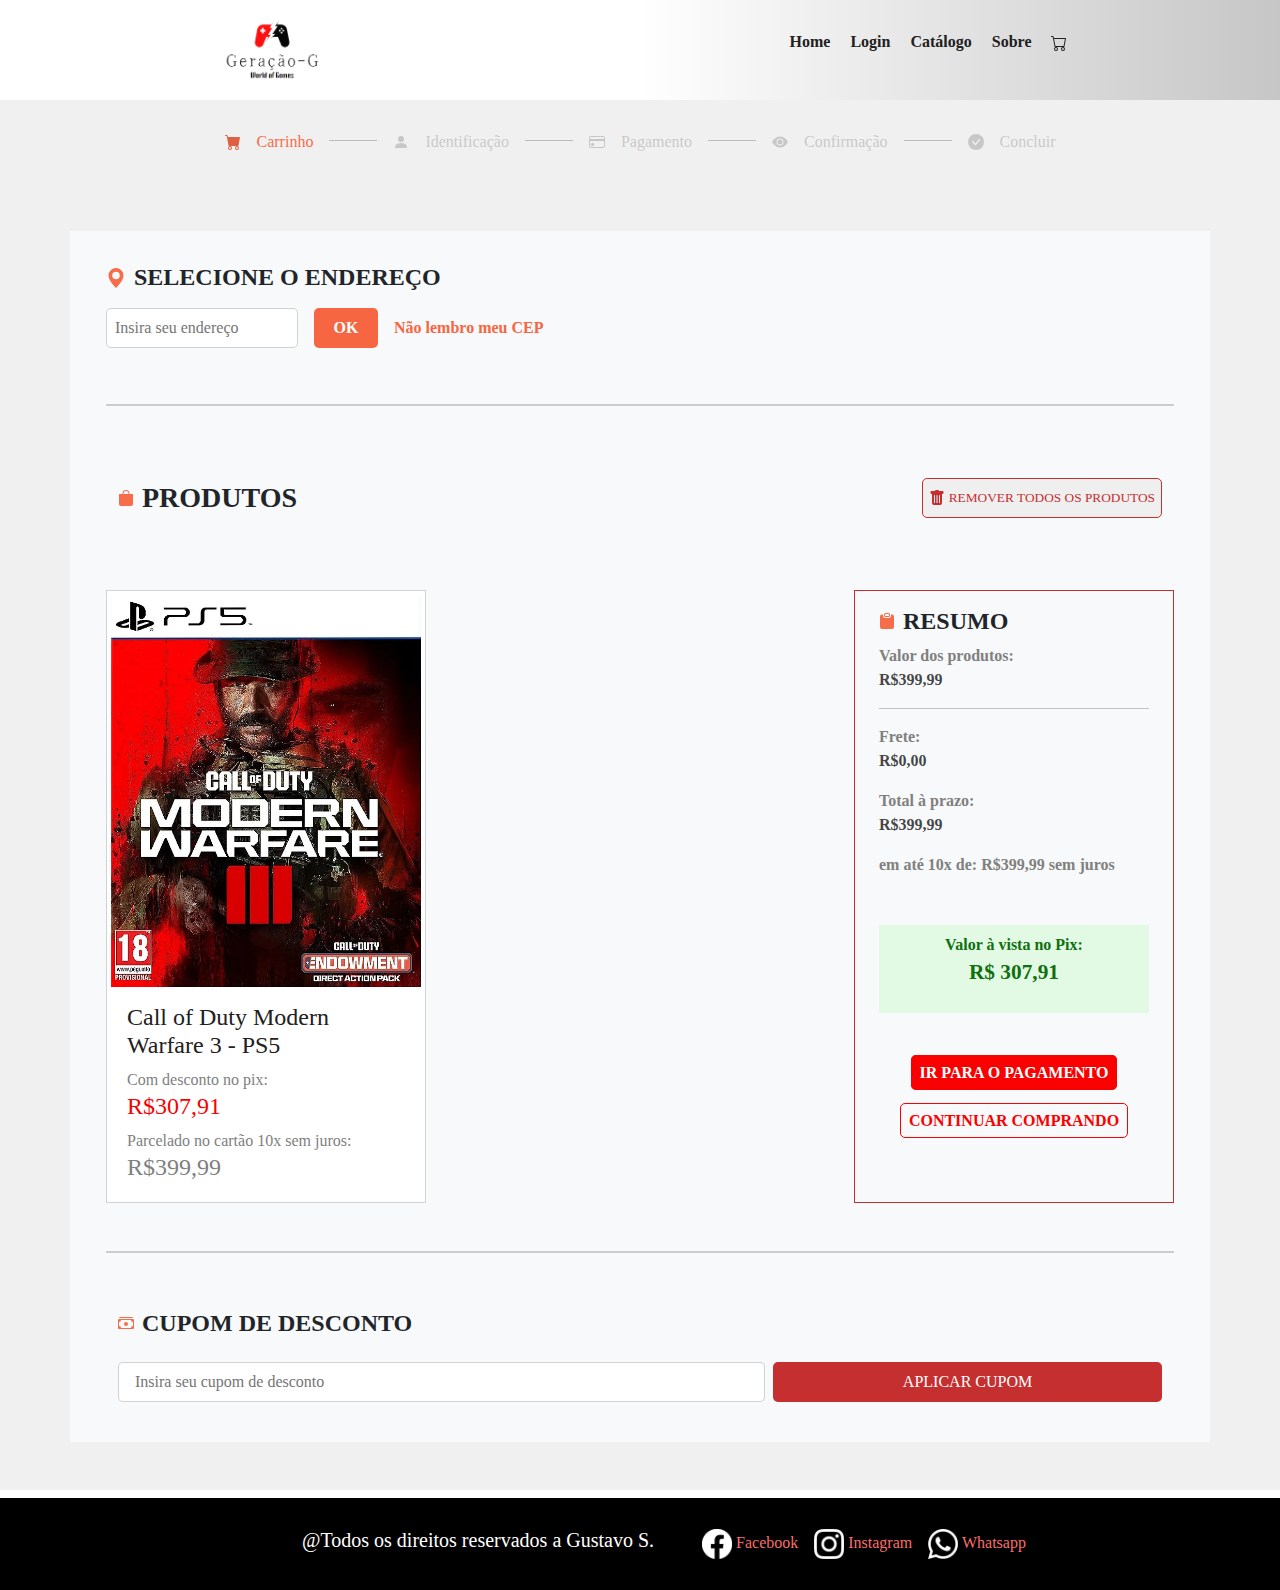
==== commit d082faca: "up" ====
--- a/pages/carrinho.html
+++ b/pages/carrinho.html
@@ -8,6 +8,7 @@
     <link rel="stylesheet" href="/styles/main.css">
     <link rel="stylesheet" href="/styles/carrinho.css">
     <link rel="stylesheet" href="https://cdn.jsdelivr.net/npm/bootstrap@5.3.2/dist/css/bootstrap.min.css">
+    
 </head>
 <body>
     <div class="page" style="background-color: #f0f0f0;">
@@ -26,6 +27,20 @@
                       </svg></a></li>
                 </ul>
             </nav>
+            <div id="menuIcon" onclick="dropdown()">
+                <img class="imagem" src="images/menu.svg" alt="">
+            </div>
+              <nav id="menuMobile">
+                <ul>
+                    <li><a href="index.html">Home</a></li>
+                    <li><a href="pages/login.html">Login</a></li>
+                    <li><a href="pages/catalogo.html">Catálogo</a></li>
+                    <li><a href="pages/sobre.html">Sobre</a></li>
+                    <li><a href="/pages/carrinho.html"><svg xmlns="http://www.w3.org/2000/svg" width="16" height="16" fill="currentColor" class="bi bi-cart" viewBox="0 0 16 16">
+                      <path d="M0 1.5A.5.5 0 0 1 .5 1H2a.5.5 0 0 1 .485.379L2.89 3H14.5a.5.5 0 0 1 .491.592l-1.5 8A.5.5 0 0 1 13 12H4a.5.5 0 0 1-.491-.408L2.01 3.607 1.61 2H.5a.5.5 0 0 1-.5-.5M3.102 4l1.313 7h8.17l1.313-7H3.102zM5 12a2 2 0 1 0 0 4 2 2 0 0 0 0-4m7 0a2 2 0 1 0 0 4 2 2 0 0 0 0-4m-7 1a1 1 0 1 1 0 2 1 1 0 0 1 0-2m7 0a1 1 0 1 1 0 2 1 1 0 0 1 0-2"/>
+                    </svg></a></li>
+                </ul>
+            </nav>
         </header>
             <main class="container-fluid">
                 <div class="temProduto">
@@ -161,7 +176,7 @@
                                     </div>
                                       <div id="boxCupom" class="d-flex gap-2 my-3 ">
                                         <input type="text" name="checkCupom" placeholder="Insira seu cupom de desconto" class="px-3" style="width: 50rem;">
-                                        <button type="button" style="width: 30rem;" id="btnCupom">APLICAR CUPOM</button>
+                                        <button type="button" style="width: 30rem;" class="btn" id="btnCupom">APLICAR CUPOM</button>
                                      </div>
                                   </div>
                             </div>
@@ -169,10 +184,10 @@
                     
                     </section>
                 </div>
-                <div class="naoTemProduto d-flex flex-column align-items-center my-5">
+                <div id="naoTemProduto">
                     <h4 style="font-weight: bold;">O seu carrinho está vazio!</h4>
                     <p>Deseja procurar algum produto similar?</p>
-                    <a href="catalogo.html" class="text-center d-flex gap-2"> <svg xmlns="http://www.w3.org/2000/svg" width="22" height="22" fill="#ffff" class="bi bi-cart-fill" viewBox="0 0 16 16">
+                    <a href="catalogo.html" class="text-center d-flex gap-2 btn"> <svg xmlns="http://www.w3.org/2000/svg" width="22" height="22" fill="#ffff" class="bi bi-cart-fill" viewBox="0 0 16 16">
                         <path d="M0 1.5A.5.5 0 0 1 .5 1H2a.5.5 0 0 1 .485.379L2.89 3H14.5a.5.5 0 0 1 .491.592l-1.5 8A.5.5 0 0 1 13 12H4a.5.5 0 0 1-.491-.408L2.01 3.607 1.61 2H.5a.5.5 0 0 1-.5-.5M5 12a2 2 0 1 0 0 4 2 2 0 0 0 0-4m7 0a2 2 0 1 0 0 4 2 2 0 0 0 0-4m-7 1a1 1 0 1 1 0 2 1 1 0 0 1 0-2m7 0a1 1 0 1 1 0 2 1 1 0 0 1 0-2"/>
                       </svg>
                          CONTINUAR COMPRANDO</a>
@@ -201,6 +216,7 @@
 
     <script src="https://cdn.jsdelivr.net/npm/@popperjs/core@2.11.8/dist/umd/popper.min.js" integrity="sha384-I7E8VVD/ismYTF4hNIPjVp/Zjvgyol6VFvRkX/vR+Vc4jQkC+hVqc2pM8ODewa9r" crossorigin="anonymous"></script>
     <script src="/js/jquery-3.7.1.js"></script>
-    <script src="/js/carrinho.js"></script>   
+    <script src="/js/carrinho.js"></script>
+    <script src="/js/script.js"></script>   
 </body>
 </html>--- a/styles/main.css
+++ b/styles/main.css
@@ -49,7 +49,19 @@
     color: var(--cor-hover) !important;
 
 }
+#menuMobile{
+    
+    display: none;
+}
 
+#menuIcon{
+    cursor: pointer;
+    display: none;
+}
+.btn:hover{
+    background-color: #862828 !important;
+    transition: 400ms;
+}
 
 footer{
     width: 100%;
@@ -68,3 +80,89 @@
 footer a:hover{
     color: var(--cor-hover);
 }
+
+/* Estilos padrão para o header e o footer */
+
+/* Tamanhos de tela pequenos */
+@media (max-width: 576px) {
+    header {
+      height: 70px;
+    }
+    #menuPc{
+        display: none;
+    }
+    #menuIcon{
+        display: block;
+    }
+    #menuMobile{
+        display: block;
+    }
+    .logo img {
+      width: 80px;
+      height: 60px;
+    }
+  
+    header nav ul li a {
+      font-size: 12px;
+    }
+  
+    footer {
+      height: 150px;
+    }
+  
+    .img-redes a img {
+      width: 20px;
+      height: 20px;
+    }
+  }
+  
+  /* Tamanhos de tela médios */
+  @media (min-width: 577px) and (max-width: 992px) {
+    header {
+      height: 100px;
+    }
+  
+    .logo img {
+      width: 120px;
+      height: 90px;
+    }
+  
+    header nav ul li a {
+      font-size: 14px;
+    }
+  
+    footer {
+      height: 120px;
+    }
+  
+    .img-redes a img {
+      width: 25px;
+      height: 25px;
+    }
+  }
+  
+  /* Tamanhos de tela grandes */
+  @media (min-width: 993px) {
+    header {
+      height: 120px;
+    }
+  
+    .logo img {
+      width: 150px;
+      height: 120px;
+    }
+  
+    header nav ul li a {
+      font-size: 16px;
+    }
+  
+    footer {
+      height: 100px;
+    }
+  
+    .img-redes a img {
+      width: 30px;
+      height: 30px;
+    }
+  }
+  --- a/styles/carrinho.css
+++ b/styles/carrinho.css
@@ -113,11 +113,27 @@
     border: 1px solid var(--cor-hover);
     
 }
+#btnPagamento:hover{
+    color: #d1d1d1;
+    border: 1px solid #d1d1d1;
+    transition: 400ms;
+}
 #btnContinuar{
     border: 1px solid  var(--cor-hover) !important;
     color: var(--cor-hover)
 }
-.naoTemProduto a{
+#btnContinuar:hover{
+    color: #a14343;
+    border: 1px solid #fc7272;
+    transition: 400ms;
+}
+#naoTemProduto{
+    display: flex;
+    flex-direction: column;
+    align-items: center;
+    margin: 1rem auto;
+}
+#naoTemProduto a{
         width: 16rem;
         background-color: var(--cor-hover) !important;
         color: var(--cor-fundo);
@@ -125,13 +141,11 @@
         padding: 0.6rem 1rem;
         border-radius: 10px;
         
+        
     
 }
 
-.naoTemProduto a:hover{
+#naoTemProduto a:hover{
     background-color: var(#ffffff) !important;
 
 }
-.naoTemProduto p:hover{
-    color: white;
-}